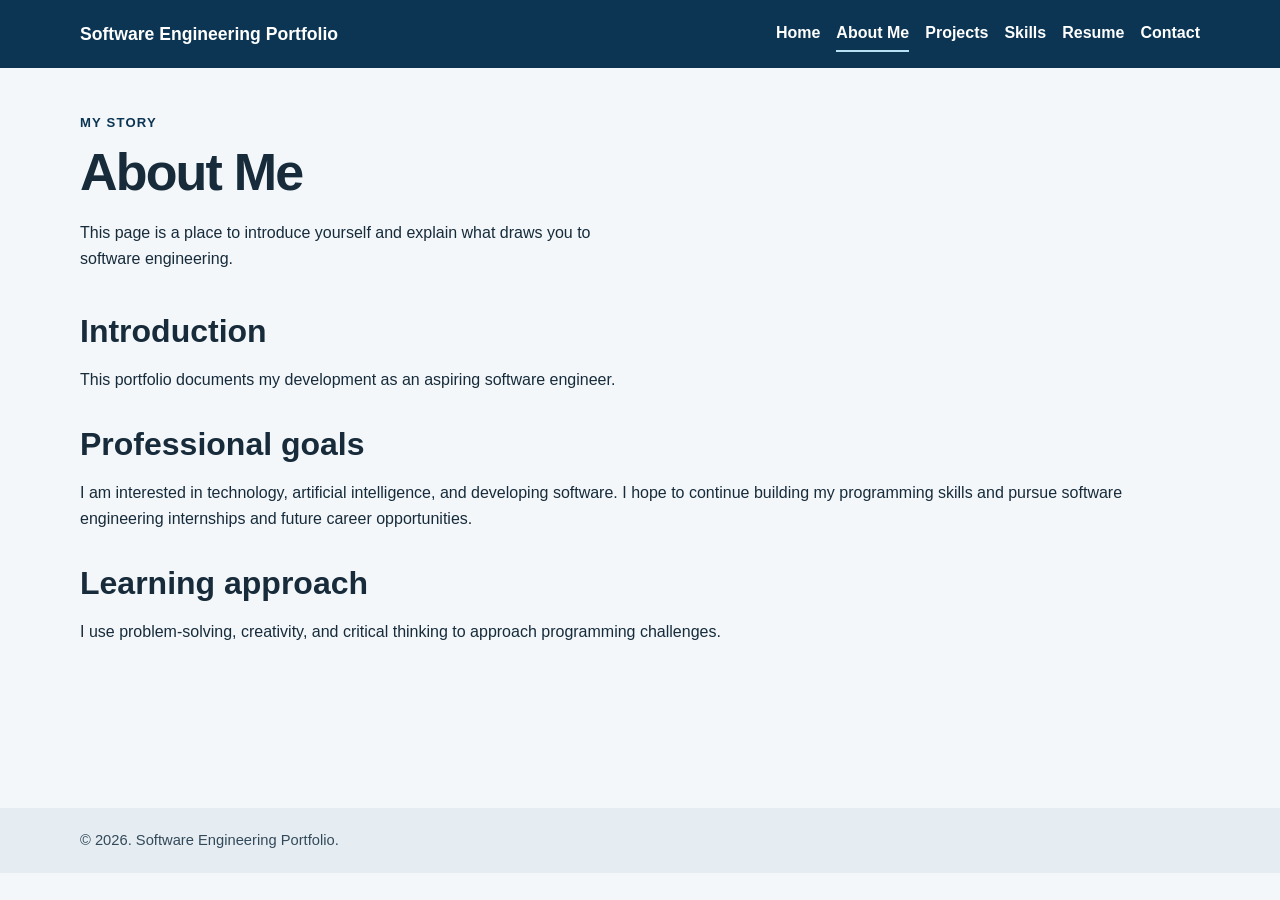
==== about.html @ f4fca6c2 "Upload initial portfolio website." ====
<!DOCTYPE html>
<html lang="en">
<head>
  <meta charset="UTF-8">
  <meta name="viewport" content="width=device-width, initial-scale=1.0">
  <meta name="description" content="Learn about the portfolio owner's path toward software engineering and professional goals.">
  <title>About Me | Software Engineering Portfolio</title>
  <link rel="stylesheet" href="css/styles.css">
  <script src="js/script.js" defer></script>
</head>
<body>
  <a class="skip-link" href="#main-content">Skip to main content</a>
  <header class="site-header"><div class="container header-inner"><a class="brand" href="index.html">Software Engineering Portfolio</a><nav class="site-nav" aria-label="Main navigation"><ul><li><a href="index.html">Home</a></li><li><a aria-current="page" href="about.html">About Me</a></li><li><a href="projects.html">Projects</a></li><li><a href="skills.html">Skills</a></li><li><a href="resume.html">Resume</a></li><li><a href="contact.html">Contact</a></li></ul></nav></div></header>
  <main id="main-content" class="container page-content">
    <header class="page-heading"><p class="eyebrow">My story</p><h1>About Me</h1><p>This page is a place to introduce yourself and explain what draws you to software engineering.</p></header>
    <section class="content-section"><h2>Introduction</h2><p>This portfolio documents my development as an aspiring software engineer.</p></section>
    <section class="content-section"><h2>Professional goals</h2><p>I am interested in technology, artificial intelligence, and developing software. I hope to continue building my programming skills and pursue software engineering internships and future career opportunities.</p></section>
    <section class="content-section"><h2>Learning approach</h2><p>I use problem-solving, creativity, and critical thinking to approach programming challenges.</p></section>
  </main>
  <footer class="site-footer"><div class="container"><p>&copy; <span data-current-year>2026</span>. Software Engineering Portfolio.</p></div></footer>
</body>
</html>
---- css/styles.css ----
/* Shared styles for the Software Engineering Portfolio. */
:root {
  color-scheme: light;
  --color-ink: #172b3a;
  --color-muted: #425466;
  --color-surface: #ffffff;
  --color-page: #f3f7fa;
  --color-brand: #124e78;
  --color-brand-dark: #0b3553;
  --color-accent: #d7ebf7;
  --color-border: #c7d5df;
  --color-note: #fff7df;
  --content-width: 70rem;
  font-family: "Segoe UI", Roboto, Helvetica, Arial, sans-serif;
  line-height: 1.65;
  color: var(--color-ink);
  background: var(--color-page);
}

* { box-sizing: border-box; }
body { min-width: 20rem; margin: 0; }
a { color: var(--color-brand-dark); text-decoration-thickness: 0.08em; text-underline-offset: 0.16em; }
a:hover { color: #071e30; }
a:focus-visible, button:focus-visible { outline: 3px solid #a64b00; outline-offset: 3px; border-radius: 2px; }
img, svg { max-width: 100%; height: auto; }
.container { width: min(100% - 2rem, var(--content-width)); margin-inline: auto; }
.skip-link { position: absolute; left: 1rem; top: -5rem; z-index: 10; padding: 0.65rem 1rem; background: var(--color-surface); color: var(--color-ink); }
.skip-link:focus { top: 1rem; }
.site-header { background: var(--color-brand-dark); color: #fff; }
.header-inner { display: flex; align-items: center; justify-content: space-between; gap: 1.5rem; padding-block: 1rem; }
.brand { color: #fff; font-size: 1.1rem; font-weight: 700; line-height: 1.3; text-decoration: none; }
.brand:hover { color: #e2f3fc; }
.header-note { margin: 0; color: #e2f3fc; }
.site-nav ul { display: flex; flex-wrap: wrap; gap: 0.35rem 1rem; margin: 0; padding: 0; list-style: none; }
.site-nav a { display: inline-block; padding: 0.25rem 0; color: #fff; font-weight: 600; text-decoration: none; border-bottom: 2px solid transparent; }
.site-nav a:hover, .site-nav a[aria-current="page"] { border-bottom-color: #b8e0f5; }
.page-content { min-height: calc(100vh - 10rem); padding-block: 2.75rem 4rem; }
.hero { padding: clamp(2rem, 7vw, 5rem); background: var(--color-accent); border-radius: 0.75rem; }
.eyebrow { margin: 0 0 0.45rem; color: var(--color-brand-dark); font-size: 0.82rem; font-weight: 800; letter-spacing: 0.09em; text-transform: uppercase; }
h1, h2, h3 { line-height: 1.2; }
h1 { max-width: 18ch; margin: 0 0 1rem; font-size: clamp(2.25rem, 6vw, 4rem); letter-spacing: -0.035em; }
h2 { margin: 0 0 1rem; font-size: clamp(1.45rem, 3vw, 2rem); }
h3 { margin: 0 0 0.7rem; font-size: 1.25rem; }
.hero-copy { max-width: 58ch; font-size: 1.18rem; }
.page-heading { max-width: 62ch; margin-bottom: 2.5rem; }
.page-heading h1 { font-size: clamp(2.25rem, 5vw, 3.25rem); }
.content-section { margin-block: 2rem; }
.card-grid { display: grid; grid-template-columns: repeat(auto-fit, minmax(min(100%, 17rem), 1fr)); gap: 1rem; }
.card { padding: 1.35rem; background: var(--color-surface); border: 1px solid var(--color-border); border-radius: 0.55rem; box-shadow: 0 0.15rem 0.6rem rgb(23 43 58 / 6%); }
.card p:last-child { margin-bottom: 0; }
.tag { color: var(--color-muted); font-size: 0.82rem; font-weight: 700; text-transform: uppercase; letter-spacing: 0.06em; }
.button-link { display: inline-block; margin-top: 0.5rem; padding: 0.7rem 1rem; border-radius: 0.35rem; background: var(--color-brand-dark); color: #fff; font-weight: 700; text-decoration: none; }
.button-link:hover { background: #061f33; color: #fff; }
.placeholder-note { padding: 1rem 1.15rem; border-left: 4px solid #9a5d00; background: var(--color-note); }
.placeholder-list li { margin-block: 0.65rem; }
code { padding: 0.1rem 0.3rem; background: #e8eef2; border-radius: 0.2rem; }
.site-footer { padding-block: 1.25rem; background: #e5edf2; color: #33495a; font-size: 0.92rem; }
.site-footer p { margin: 0; }

@media (max-width: 48rem) {
  .header-inner { align-items: flex-start; flex-direction: column; gap: 0.75rem; }
  .site-nav ul { gap: 0.25rem 0.85rem; }
  .page-content { padding-top: 2rem; }
}

@media (prefers-reduced-motion: no-preference) {
  html { scroll-behavior: smooth; }
}
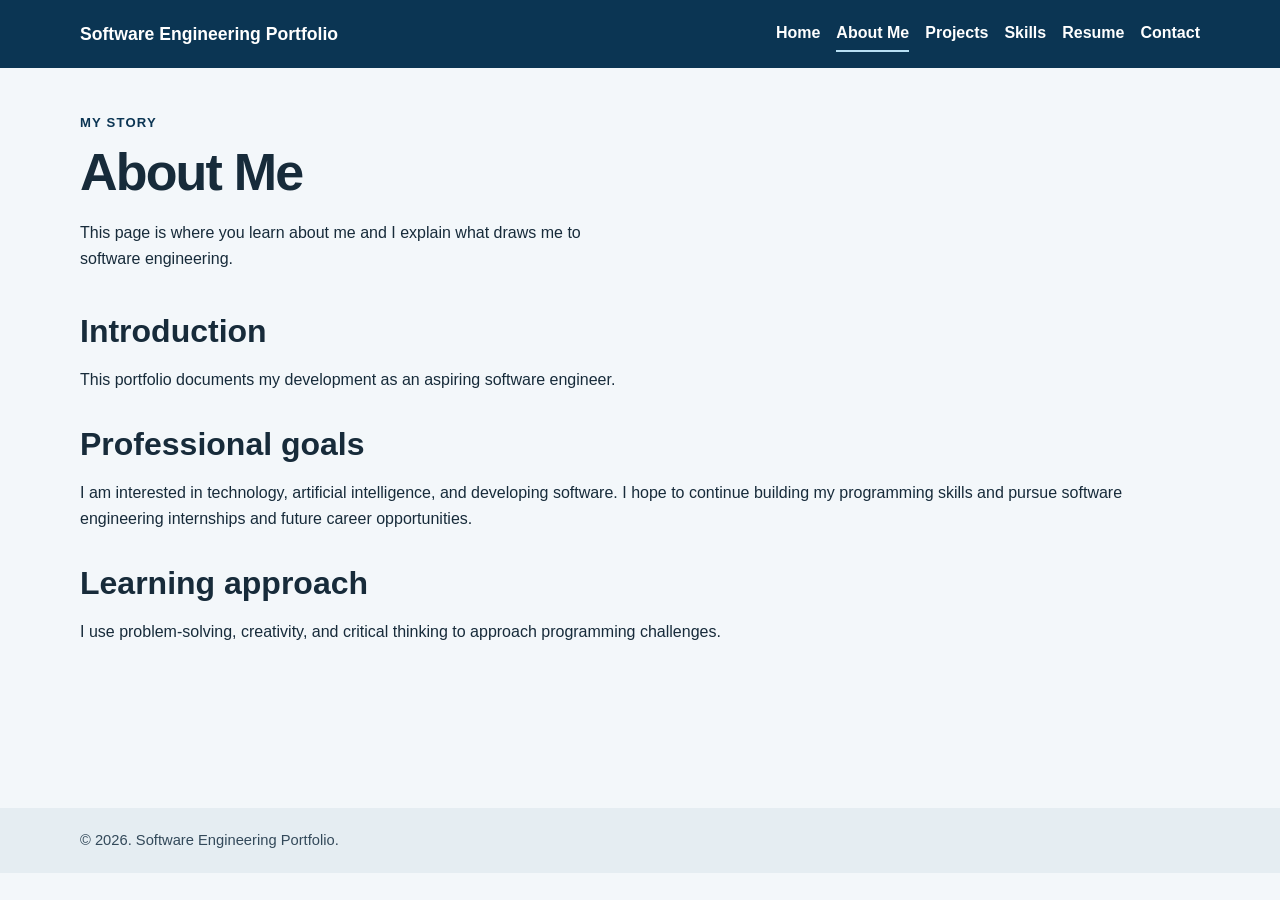
==== commit f9d541ed: "Revise About Me section wording Updated the introductory paragraph to clarify the purpose of the pag" ====
--- a/about.html
+++ b/about.html
@@ -12,7 +12,7 @@
   <a class="skip-link" href="#main-content">Skip to main content</a>
   <header class="site-header"><div class="container header-inner"><a class="brand" href="index.html">Software Engineering Portfolio</a><nav class="site-nav" aria-label="Main navigation"><ul><li><a href="index.html">Home</a></li><li><a aria-current="page" href="about.html">About Me</a></li><li><a href="projects.html">Projects</a></li><li><a href="skills.html">Skills</a></li><li><a href="resume.html">Resume</a></li><li><a href="contact.html">Contact</a></li></ul></nav></div></header>
   <main id="main-content" class="container page-content">
-    <header class="page-heading"><p class="eyebrow">My story</p><h1>About Me</h1><p>This page is a place to introduce yourself and explain what draws you to software engineering.</p></header>
+    <header class="page-heading"><p class="eyebrow">My story</p><h1>About Me</h1><p>This page is where you learn about me and I explain what draws me to software engineering.</p></header>
     <section class="content-section"><h2>Introduction</h2><p>This portfolio documents my development as an aspiring software engineer.</p></section>
     <section class="content-section"><h2>Professional goals</h2><p>I am interested in technology, artificial intelligence, and developing software. I hope to continue building my programming skills and pursue software engineering internships and future career opportunities.</p></section>
     <section class="content-section"><h2>Learning approach</h2><p>I use problem-solving, creativity, and critical thinking to approach programming challenges.</p></section>
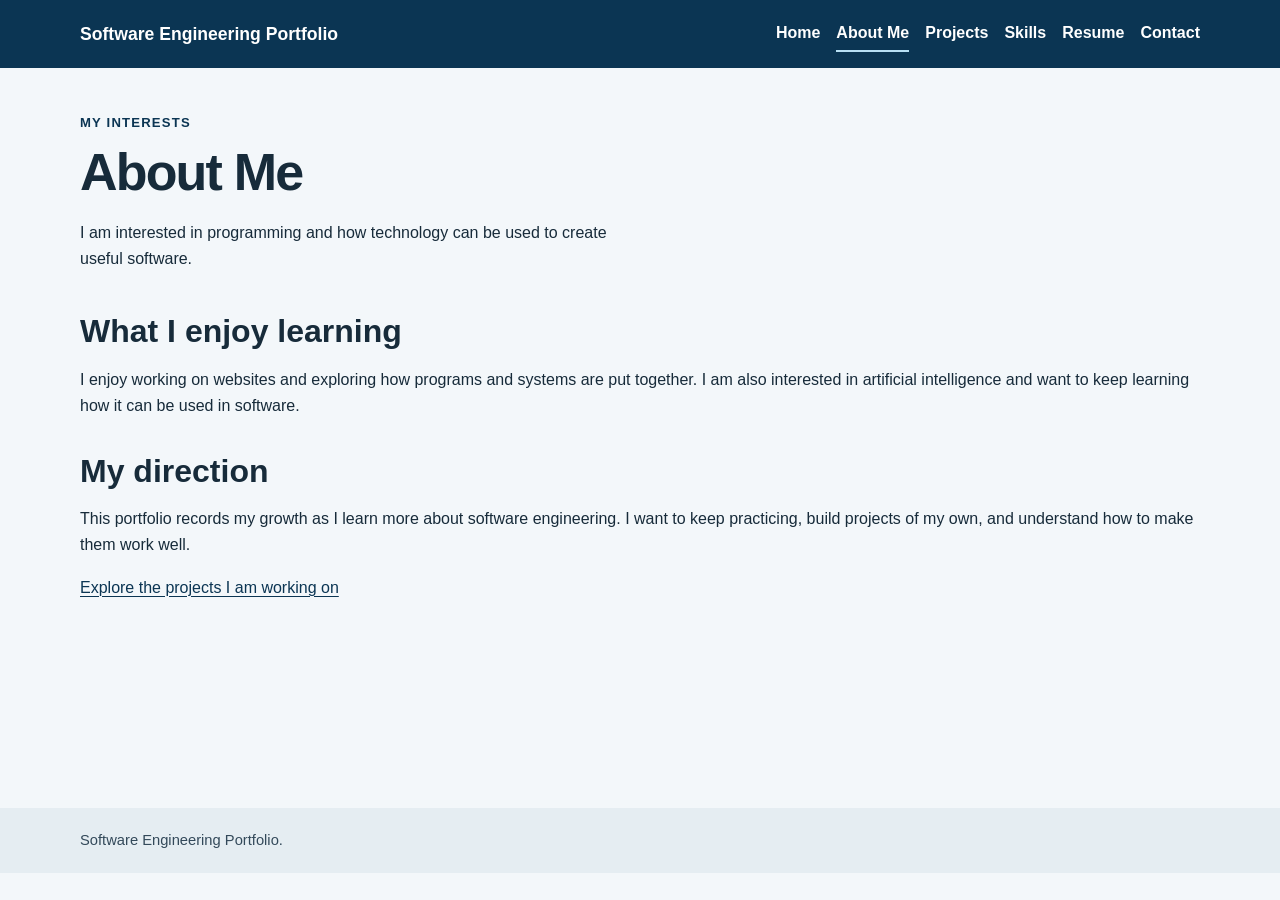
==== commit b9bf0b1c: "Complete Part 3 portfolio structure" ====
--- a/about.html
+++ b/about.html
@@ -3,20 +3,45 @@
 <head>
   <meta charset="UTF-8">
   <meta name="viewport" content="width=device-width, initial-scale=1.0">
-  <meta name="description" content="Learn about the portfolio owner's path toward software engineering and professional goals.">
+  <meta name="description" content="About my interests in programming, technology, and software engineering.">
   <title>About Me | Software Engineering Portfolio</title>
   <link rel="stylesheet" href="css/styles.css">
-  <script src="js/script.js" defer></script>
 </head>
 <body>
   <a class="skip-link" href="#main-content">Skip to main content</a>
-  <header class="site-header"><div class="container header-inner"><a class="brand" href="index.html">Software Engineering Portfolio</a><nav class="site-nav" aria-label="Main navigation"><ul><li><a href="index.html">Home</a></li><li><a aria-current="page" href="about.html">About Me</a></li><li><a href="projects.html">Projects</a></li><li><a href="skills.html">Skills</a></li><li><a href="resume.html">Resume</a></li><li><a href="contact.html">Contact</a></li></ul></nav></div></header>
+  <header class="site-header">
+    <div class="container header-inner">
+      <a class="brand" href="index.html">Software Engineering Portfolio</a>
+      <nav class="site-nav" aria-label="Main navigation">
+        <ul>
+          <li><a href="index.html">Home</a></li>
+          <li><a aria-current="page" href="about.html">About Me</a></li>
+          <li><a href="projects.html">Projects</a></li>
+          <li><a href="skills.html">Skills</a></li>
+          <li><a href="resume.html">Resume</a></li>
+          <li><a href="contact.html">Contact</a></li>
+        </ul>
+      </nav>
+    </div>
+  </header>
   <main id="main-content" class="container page-content">
-    <header class="page-heading"><p class="eyebrow">My story</p><h1>About Me</h1><p>This page is where you learn about me and I explain what draws me to software engineering.</p></header>
-    <section class="content-section"><h2>Introduction</h2><p>This portfolio documents my development as an aspiring software engineer.</p></section>
-    <section class="content-section"><h2>Professional goals</h2><p>I am interested in technology, artificial intelligence, and developing software. I hope to continue building my programming skills and pursue software engineering internships and future career opportunities.</p></section>
-    <section class="content-section"><h2>Learning approach</h2><p>I use problem-solving, creativity, and critical thinking to approach programming challenges.</p></section>
+    <header class="page-heading">
+      <p class="eyebrow">My interests</p>
+      <h1>About Me</h1>
+      <p>I am interested in programming and how technology can be used to create useful software.</p>
+    </header>
+    <section class="content-section" aria-labelledby="introduction-heading">
+      <h2 id="introduction-heading">What I enjoy learning</h2>
+      <p>I enjoy working on websites and exploring how programs and systems are put together. I am also interested in artificial intelligence and want to keep learning how it can be used in software.</p>
+    </section>
+    <section class="content-section" aria-labelledby="goals-heading">
+      <h2 id="goals-heading">My direction</h2>
+      <p>This portfolio records my growth as I learn more about software engineering. I want to keep practicing, build projects of my own, and understand how to make them work well.</p>
+      <p><a href="projects.html">Explore the projects I am working on</a></p>
+    </section>
   </main>
-  <footer class="site-footer"><div class="container"><p>&copy; <span data-current-year>2026</span>. Software Engineering Portfolio.</p></div></footer>
+  <footer class="site-footer">
+    <div class="container"><p>Software Engineering Portfolio.</p></div>
+  </footer>
 </body>
 </html>
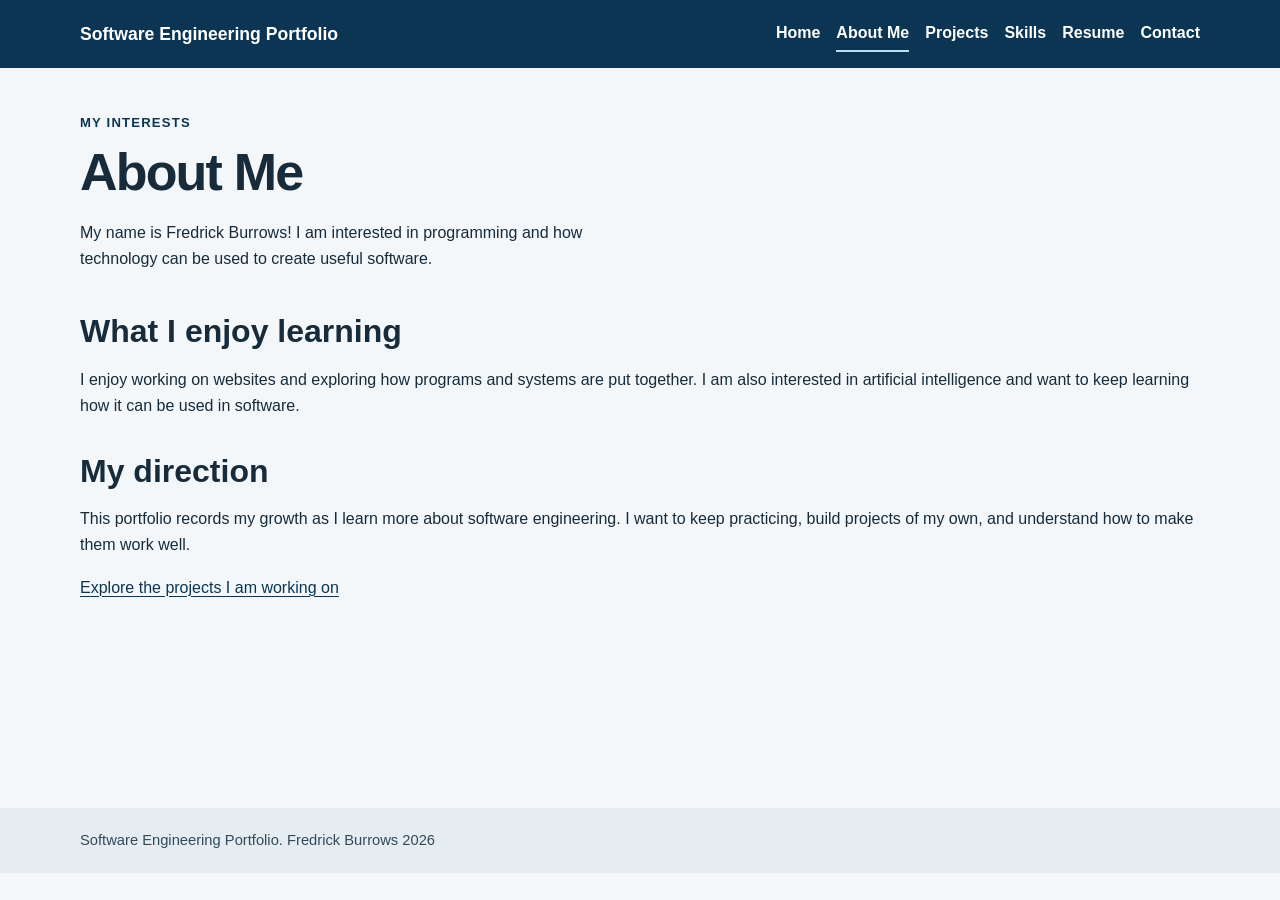
==== commit c274a97b: "Update personal introduction in about.html" ====
--- a/about.html
+++ b/about.html
@@ -28,7 +28,7 @@
     <header class="page-heading">
       <p class="eyebrow">My interests</p>
       <h1>About Me</h1>
-      <p>I am interested in programming and how technology can be used to create useful software.</p>
+      <p>My name is Fredrick Burrows! I am interested in programming and how technology can be used to create useful software.</p>
     </header>
     <section class="content-section" aria-labelledby="introduction-heading">
       <h2 id="introduction-heading">What I enjoy learning</h2>
@@ -41,7 +41,7 @@
     </section>
   </main>
   <footer class="site-footer">
-    <div class="container"><p>Software Engineering Portfolio.</p></div>
+    <div class="container"><p>Software Engineering Portfolio. Fredrick Burrows 2026</p></div>
   </footer>
 </body>
 </html>
--- a/css/styles.css
+++ b/css/styles.css
@@ -66,3 +66,28 @@
 @media (prefers-reduced-motion: no-preference) {
   html { scroll-behavior: smooth; }
 }
+
+table {
+  width: 100%;
+  border-collapse: collapse;
+  margin-top: 20px;    
+}
+
+th, td {
+  border: 1px solid #334155;
+  padding: 12px;
+  text-align: left;
+}
+
+th {
+  background-color: #191970;
+  color: #72bcd4;
+}
+
+tr:nth-of-type(even) td {
+  background-color: #111C30;
+}
+
+.resume-section {
+  margin: 10px 0;
+}
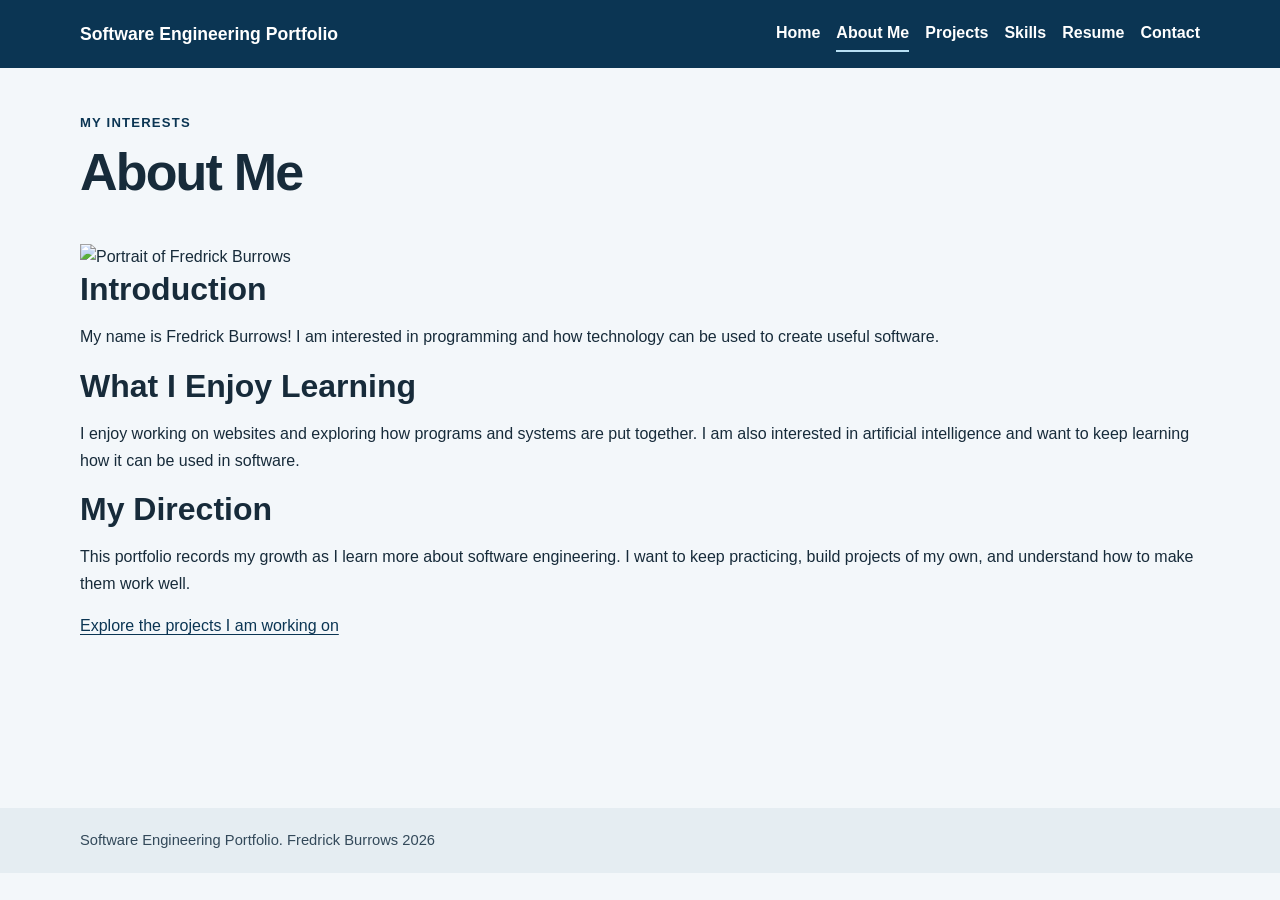
==== commit 33909f2e: "Revise About Me section and restructure layout for Part 5" ====
--- a/about.html
+++ b/about.html
@@ -26,18 +26,44 @@
   </header>
   <main id="main-content" class="container page-content">
     <header class="page-heading">
-      <p class="eyebrow">My interests</p>
-      <h1>About Me</h1>
-      <p>My name is Fredrick Burrows! I am interested in programming and how technology can be used to create useful software.</p>
+        <p class="eyebrow">My Interests</p>
+        <h1>About Me</h1>
     </header>
-    <section class="content-section" aria-labelledby="introduction-heading">
-      <h2 id="introduction-heading">What I enjoy learning</h2>
-      <p>I enjoy working on websites and exploring how programs and systems are put together. I am also interested in artificial intelligence and want to keep learning how it can be used in software.</p>
-    </section>
-    <section class="content-section" aria-labelledby="goals-heading">
-      <h2 id="goals-heading">My direction</h2>
-      <p>This portfolio records my growth as I learn more about software engineering. I want to keep practicing, build projects of my own, and understand how to make them work well.</p>
-      <p><a href="projects.html">Explore the projects I am working on</a></p>
+    <section class="about-layout">
+        <div class="about-image">
+            <img src="assets/images/profile-picture.jpg"
+                 alt="Portrait of Fredrick Burrows">
+        </div>
+        <div class="about-content">
+            <section>
+                <h2>Introduction</h2>
+                <p>
+                    My name is Fredrick Burrows! I am interested in
+                    programming and how technology can be used to
+                    create useful software.
+                </p>
+            </section>
+            <section>
+                <h2>What I Enjoy Learning</h2>
+                <p>
+                    I enjoy working on websites and exploring how
+                    programs and systems are put together. I am also
+                    interested in artificial intelligence and want
+                    to keep learning how it can be used in software.
+                </p>
+            </section>
+            <section>
+                <h2>My Direction</h2>
+                <p>
+                    This portfolio records my growth as I learn more
+                    about software engineering. I want to keep
+                    practicing, build projects of my own, and
+                    understand how to make them work well.
+                </p>
+
+                <a href="projects.html">Explore the projects I am working on</a>
+            </section>
+        </div>
     </section>
   </main>
   <footer class="site-footer">
--- a/css/styles.css
+++ b/css/styles.css
@@ -91,3 +91,12 @@
 .resume-section {
   margin: 10px 0;
 }
+
+.resume-card {
+    background-color: #D3D3D3;
+    border: 1px solid #DCE5ED;
+    border-radius: 8px;
+    padding: 25px;
+    margin-top: 20px;
+    box-shadow: 0 2px 8px rgba(0, 0, 0, 0.04);
+}
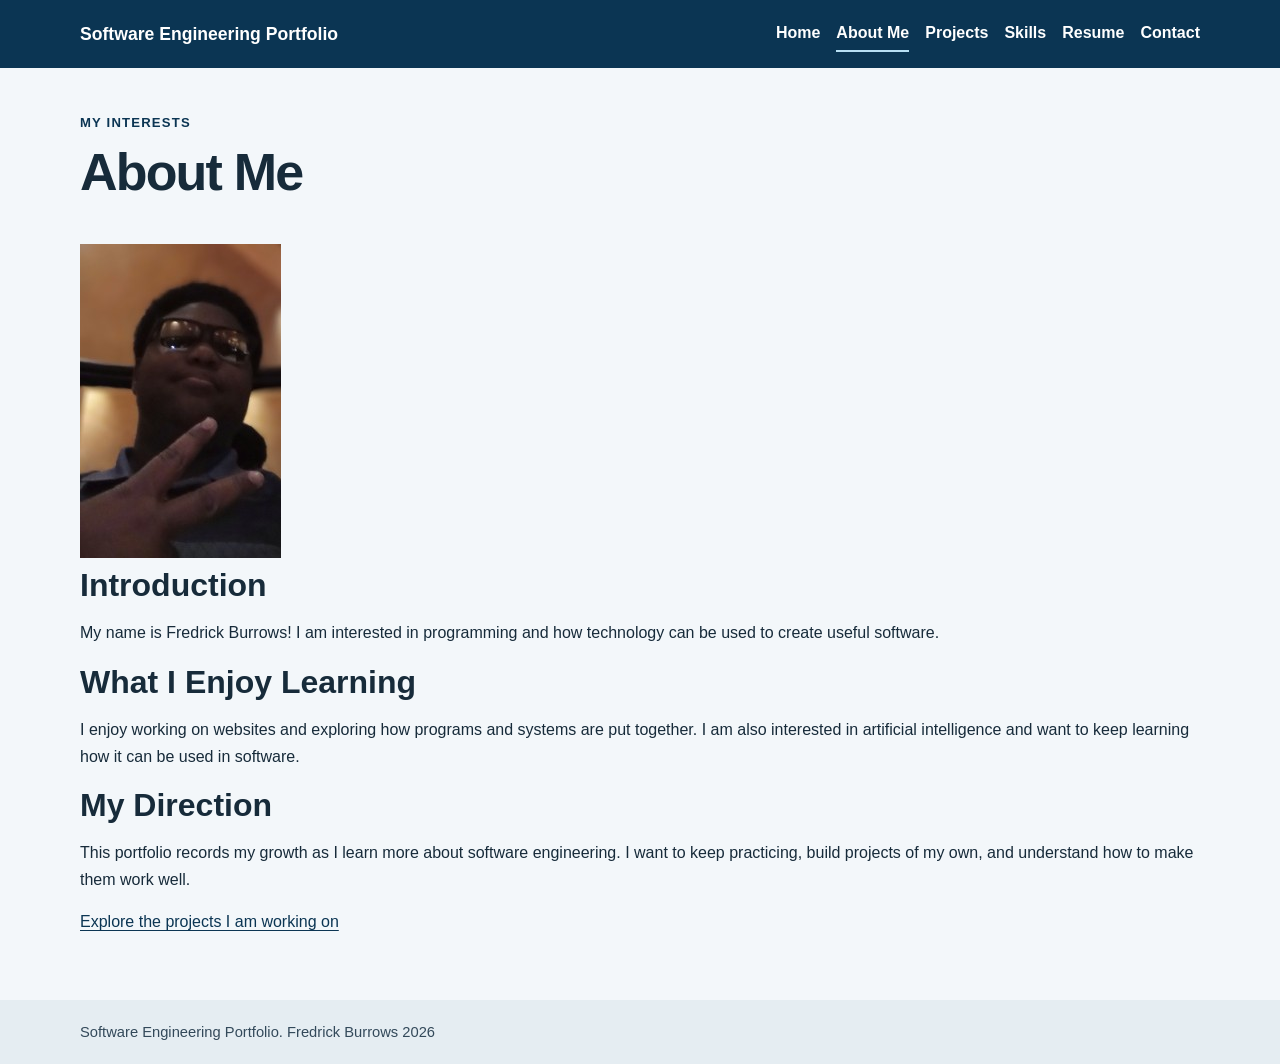
==== commit b86983b0: "Update profile picture in about.html" ====
--- a/about.html
+++ b/about.html
@@ -31,7 +31,7 @@
     </header>
     <section class="about-layout">
         <div class="about-image">
-            <img src="assets/images/profile-picture.jpg"
+            <img src="assets/images/fredrickburrowsselfie.jpg"
                  alt="Portrait of Fredrick Burrows">
         </div>
         <div class="about-content">
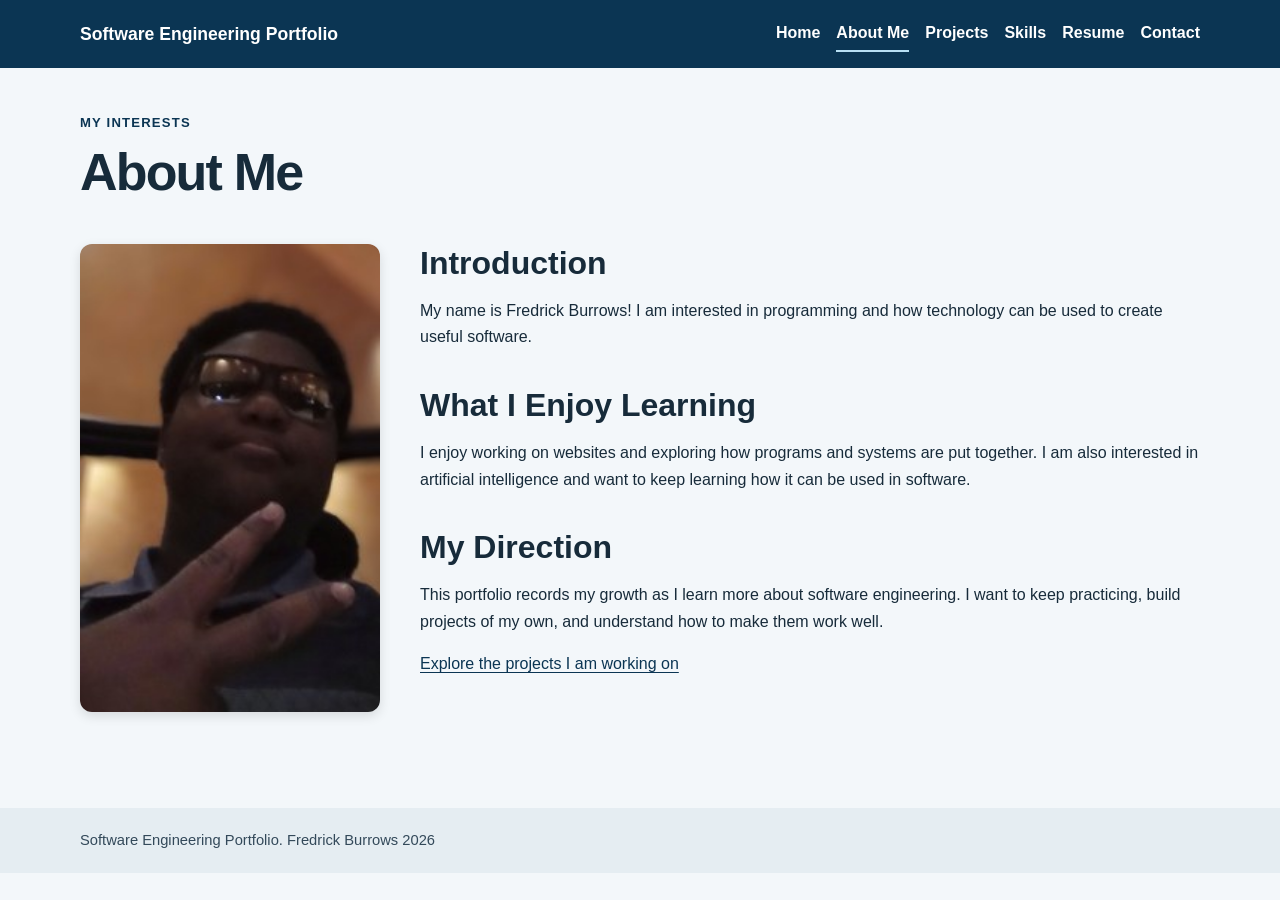
==== commit d986cab9: "Add favicon and apple-touch-icon links to about.html Added apple-touch-icon and favicon links to the" ====
--- a/about.html
+++ b/about.html
@@ -4,6 +4,9 @@
   <meta charset="UTF-8">
   <meta name="viewport" content="width=device-width, initial-scale=1.0">
   <meta name="description" content="About my interests in programming, technology, and software engineering.">
+  <link rel="apple-touch-icon" sizes="180x180" href="assets/images/apple-touch-icon.png">
+  <link rel="icon" type="image/png" sizes="32x32" href="assets/images/favicon-32x32.png">
+  <link rel="icon" type="image/png" sizes="16x16" href="assets/images/favicon-16x16.png">
   <title>About Me | Software Engineering Portfolio</title>
   <link rel="stylesheet" href="css/styles.css">
 </head>
--- a/css/styles.css
+++ b/css/styles.css
@@ -61,12 +61,26 @@
   .header-inner { align-items: flex-start; flex-direction: column; gap: 0.75rem; }
   .site-nav ul { gap: 0.25rem 0.85rem; }
   .page-content { padding-top: 2rem; }
+  
+  .about-layout {
+    grid-template-columns: 1fr;
+    gap: 25px;
+  }
+
+  .about-image {
+    text-align: center;
+  }
+
+  .about-image img {
+    max-width: 220px;
+  }
 }
 
 @media (prefers-reduced-motion: no-preference) {
   html { scroll-behavior: smooth; }
 }
 
+/* Skills page table styles */
 table {
   width: 100%;
   border-collapse: collapse;
@@ -88,6 +102,7 @@
   background-color: #111C30;
 }
 
+/* Resume page styles */
 .resume-section {
   margin: 10px 0;
 }
@@ -100,3 +115,27 @@
     margin-top: 20px;
     box-shadow: 0 2px 8px rgba(0, 0, 0, 0.04);
 }
+
+/* About Me page styles layout */
+.about-layout {
+    display: grid;
+    grid-template-columns: 300px 1fr;
+    gap: 40px;
+    align-items: start;
+    margin-top: 30px;
+}
+
+.about-image img {
+    width: 100%;
+    max-width: 300px;
+    border-radius: 12px;
+    box-shadow: 0 4px 12px rgba(0, 0, 0, 0.12);
+}
+
+.about-content section {
+    margin-bottom: 35px;
+}
+
+.about-content h2 {
+    margin-bottom: 12px;
+}
